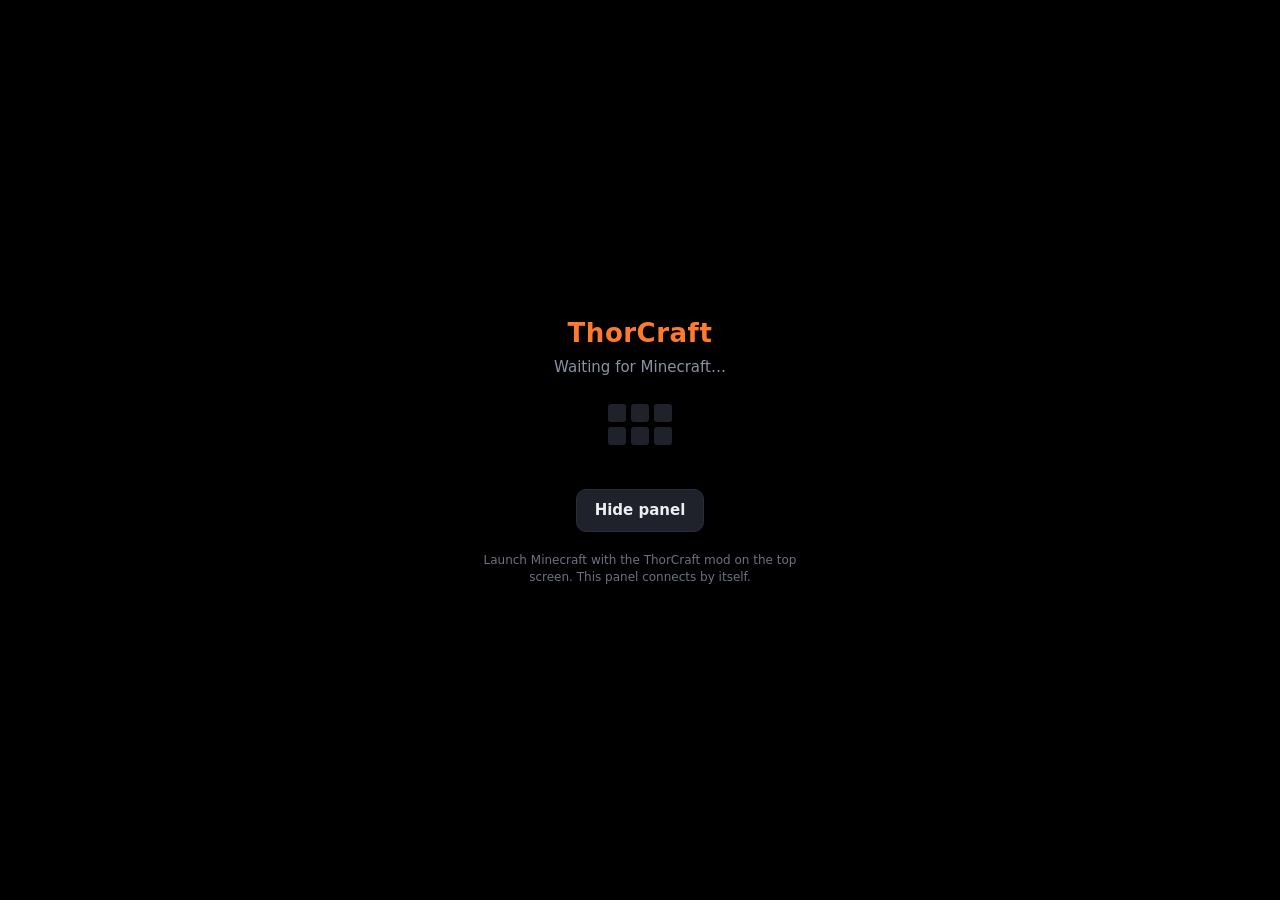
==== companion/app/src/main/assets/waiting.html @ 568c345f "ThorCraft: AYN Thor dual-screen panel for Minecraft & Cobbleverse Fabric 1.21.1 client mod + Android" ====
<!doctype html>
<html>
<head>
<meta charset="utf-8">
<meta name="viewport" content="width=device-width, initial-scale=1, user-scalable=no">
<style>
  html, body { margin: 0; height: 100%; background: #000; color: #eceef2; font: 500 15px/1.4 system-ui, sans-serif; }
  body { display: flex; flex-direction: column; align-items: center; justify-content: center; text-align: center; padding: 24px; box-sizing: border-box; }
  .logo { font-size: 26px; font-weight: 900; color: #ff7a2f; letter-spacing: .02em; }
  .sub { color: #8a92a2; margin-top: 6px; }
  .blocks { display: grid; grid-template-columns: repeat(3, 18px); gap: 5px; margin: 26px auto; }
  .blocks i { width: 18px; height: 18px; background: #1f222a; border-radius: 3px; animation: pulse 1.4s infinite; }
  .blocks i:nth-child(2) { animation-delay: .15s } .blocks i:nth-child(3) { animation-delay: .3s }
  .blocks i:nth-child(4) { animation-delay: .45s } .blocks i:nth-child(5) { animation-delay: .6s } .blocks i:nth-child(6) { animation-delay: .75s }
  @keyframes pulse { 0%, 100% { background: #1f222a } 40% { background: #3ddc84 } }
  button { margin-top: 18px; background: #1f222a; color: #eceef2; border: 1px solid #2a2e38; border-radius: 10px; padding: 10px 18px; font: inherit; font-weight: 700; }
  .tip { color: #6b7280; font-size: 12px; margin-top: 20px; max-width: 320px; }
</style>
</head>
<body>
  <div class="logo">ThorCraft</div>
  <div class="sub" id="msg">Waiting for Minecraft…</div>
  <div class="blocks"><i></i><i></i><i></i><i></i><i></i><i></i></div>
  <button onclick="window.Thor && Thor.hide()">Hide panel</button>
  <div class="tip">Launch Minecraft with the ThorCraft mod on the top screen. This panel connects by itself.</div>
<script>
  const port = (window.Thor && Thor.port && Thor.port()) || 47123;
  const base = 'http://127.0.0.1:' + port;
  let tries = 0;
  async function poll() {
    tries++;
    try {
      const r = await fetch(base + '/ping', { cache: 'no-store' });
      if (r.ok) {
        document.getElementById('msg').textContent = 'Connected!';
        if (window.Thor && Thor.open) Thor.open(base + '/'); else location.href = base + '/';
        return;
      }
    } catch (e) { }
    if (tries > 30) document.getElementById('msg').textContent = 'Waiting for Minecraft… (is the ThorCraft mod installed?)';
    setTimeout(poll, 1500);
  }
  poll();
</script>
</body>
</html>
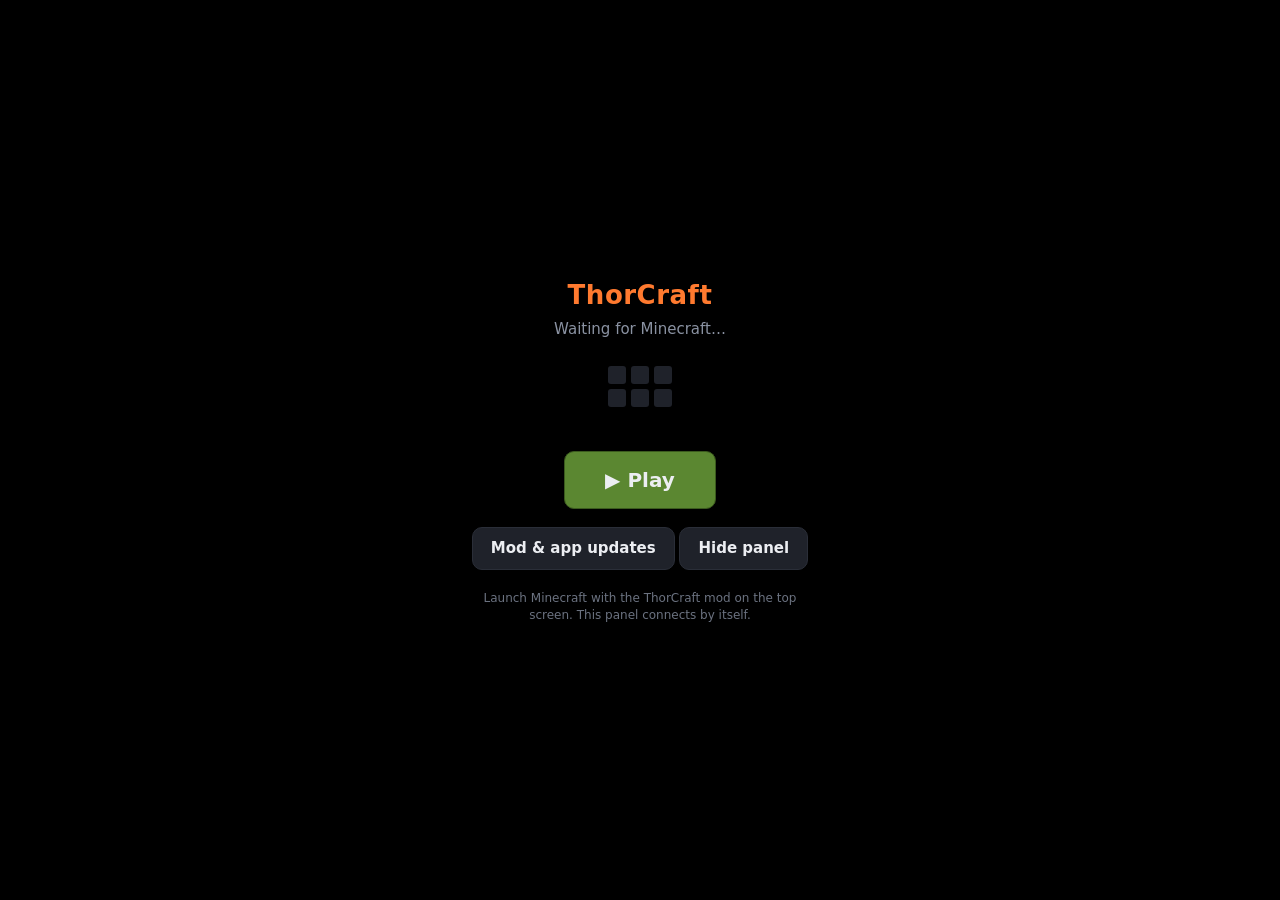
==== commit 4393cf67: "App hub: Play (opens Zalith), install/update the mod into a chosen profile, in-app app updates - Fix" ====
--- a/companion/app/src/main/assets/waiting.html
+++ b/companion/app/src/main/assets/waiting.html
@@ -13,6 +13,7 @@
   .blocks i:nth-child(2) { animation-delay: .15s } .blocks i:nth-child(3) { animation-delay: .3s }
   .blocks i:nth-child(4) { animation-delay: .45s } .blocks i:nth-child(5) { animation-delay: .6s } .blocks i:nth-child(6) { animation-delay: .75s }
   @keyframes pulse { 0%, 100% { background: #1f222a } 40% { background: #3ddc84 } }
+  .play { background: #5b8731; border-color: #3b5a1e; font-size: 20px; padding: 14px 40px; }
   button { margin-top: 18px; background: #1f222a; color: #eceef2; border: 1px solid #2a2e38; border-radius: 10px; padding: 10px 18px; font: inherit; font-weight: 700; }
   .tip { color: #6b7280; font-size: 12px; margin-top: 20px; max-width: 320px; }
 </style>
@@ -21,7 +22,9 @@
   <div class="logo">ThorCraft</div>
   <div class="sub" id="msg">Waiting for Minecraft…</div>
   <div class="blocks"><i></i><i></i><i></i><i></i><i></i><i></i></div>
-  <button onclick="window.Thor && Thor.hide()">Hide panel</button>
+  <button class="play" onclick="if (window.Thor && Thor.launchGame) document.getElementById('msg').textContent = Thor.launchGame()">▶ Play</button>
+  <div><button onclick="window.Thor && Thor.openHub && Thor.openHub()">Mod &amp; app updates</button>
+  <button onclick="window.Thor && Thor.hide()">Hide panel</button></div>
   <div class="tip">Launch Minecraft with the ThorCraft mod on the top screen. This panel connects by itself.</div>
 <script>
   const port = (window.Thor && Thor.port && Thor.port()) || 47123;
